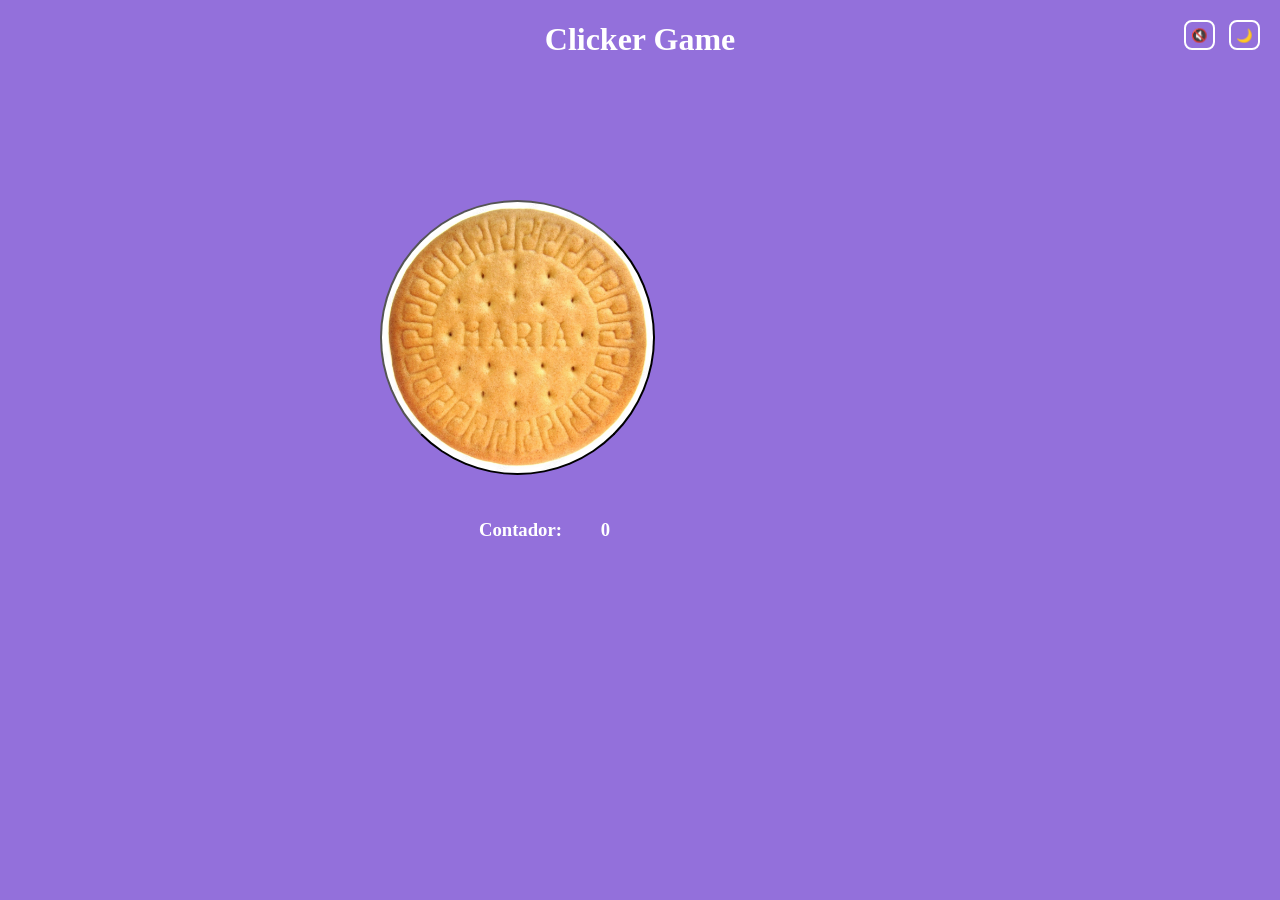
==== clicker.html @ 0813a53a "Juegi beta: clicker" ====
<!DOCTYPE html>          
<html lang="en">
<head>
    <meta charset="UTF-8">
    <meta name="viewport" content="width=device-width, initial-scale=1.0">
    <title>Clicker</title>
    <link rel="stylesheet" href="https://cloudflare.com">
    <link rel="stylesheet" href="styles.css">
    <script src="https://jquery.com"></script>
    <script src="https://cloudflare.com"></script>
    
</head>
<body>
    <audio id="audio" src="pou.mp3" autoplay loop></audio>
    <audio id="audionoti" src="noti.m4a" autoplay loop></audio>
    <div class="notiOculta"></div>
    <h1>Clicker Game</h1>
    <button id="btnmusica">🔇</button>
    <button Id="Dark">🌙</button>
    <button id="Clicker"></button>
    <h3>Contador: </h3>  <h3 id="contador"> 0</h3>

    <script src="funciones.js"></script>
</body>
</html>
---- styles.css ----
body{
    background-color:mediumpurple;
}

h1{
    color:white;
    text-align:center;

}
h3{
position: fixed;
    right:718px;
    top: 500px;
    color:white;
}
#Dark{
    border-radius: 8px;
    background-color:mediumpurple;
    height:30px;
    padding:5px;
    position: fixed;
    right: 20px;
    top: 20px;
    cursor: pointer;
    border: 2px solid white;
}

#btnmusica{
    border-radius: 8px;
    background-color:mediumpurple;
    height:30px;
    padding:5px;
    position: fixed;
    right: 65px;
    top: 20px;
    cursor: pointer;
    border: 2px solid white;
}


#Clicker{
    border-radius: 50%;
    height:275px;
    width:275px;
    position: fixed;
    right:625px;
    top: 200px;
    background-image: url('maria.jpg');
    background-size: cover;
    background-position: center;
    cursor: pointer;
    color:white;
}

#contador{
    position: fixed;
    right:670px;
    top: 500px;
    color:white;
}

.notiOculta{
    text-align: center;
    display: none;
}

.notishow{
    display: flex;
    flex-wrap: wrap;
    align-items: center;
    justify-content: center;
    width: 180px;
    height: 80px;
    background-color: gray;
    position: fixed;
    right: 100px;
    top: 20px;
    color: white;
}

.modooscuro{
    background-color:darkslategray;
}

.modooscuro #Dark{
    background-color:darkslategray;
    
}

.modooscuro #btnmusica{
    background-color:darkslategray;
}
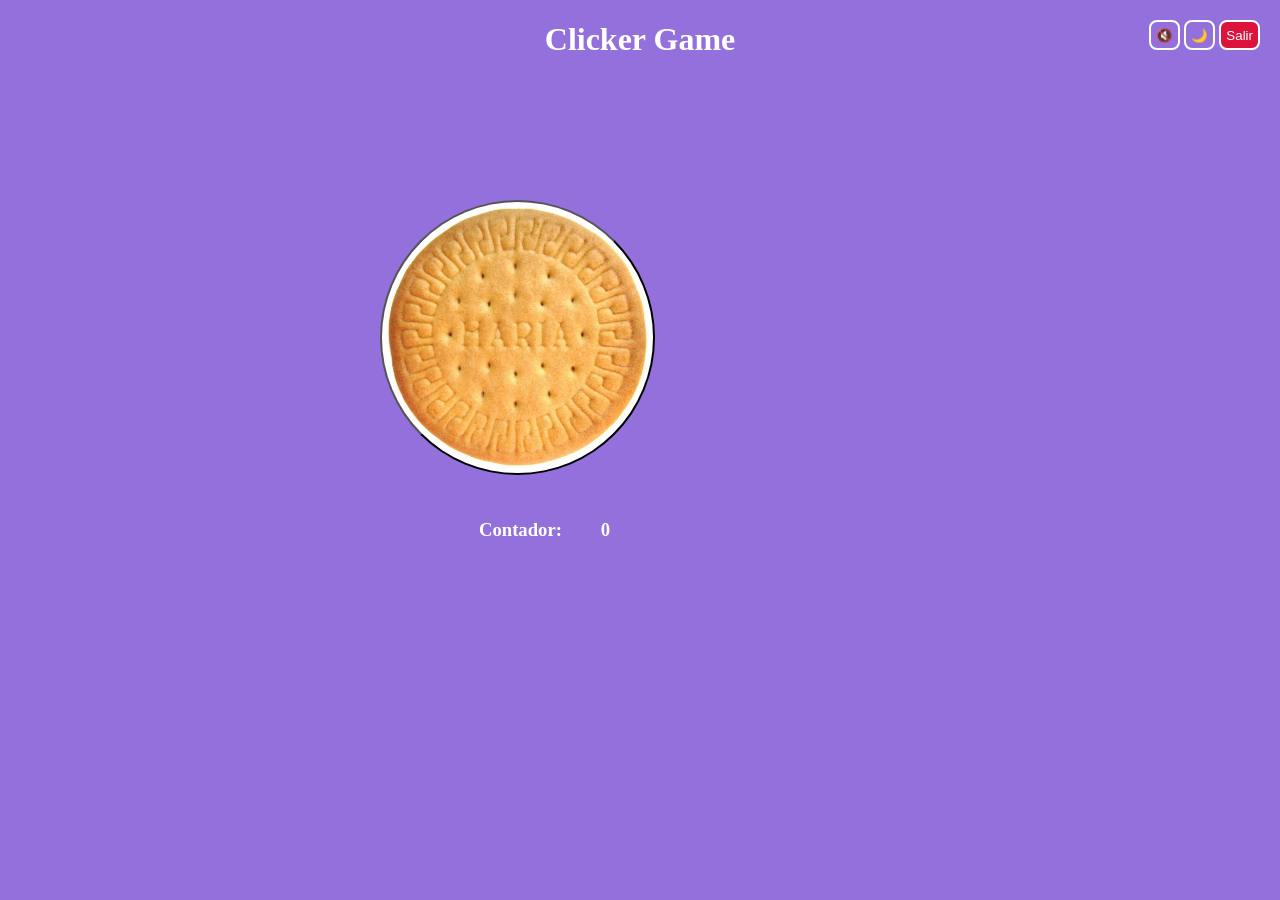
==== commit 14fce16c: "Agragacion de login" ====
--- a/clicker.html
+++ b/clicker.html
@@ -4,19 +4,17 @@
     <meta charset="UTF-8">
     <meta name="viewport" content="width=device-width, initial-scale=1.0">
     <title>Clicker</title>
-    <link rel="stylesheet" href="https://cloudflare.com">
     <link rel="stylesheet" href="styles.css">
-    <script src="https://jquery.com"></script>
-    <script src="https://cloudflare.com"></script>
-    
 </head>
+
 <body>
     <audio id="audio" src="pou.mp3" autoplay loop></audio>
-    <audio id="audionoti" src="noti.m4a" autoplay loop></audio>
     <div class="notiOculta"></div>
     <h1>Clicker Game</h1>
+    
     <button id="btnmusica">🔇</button>
     <button Id="Dark">🌙</button>
+    <button id="exit">Salir</button>
     <button id="Clicker"></button>
     <h3>Contador: </h3>  <h3 id="contador"> 0</h3>
 
--- a/styles.css
+++ b/styles.css
@@ -13,13 +13,26 @@
     top: 500px;
     color:white;
 }
+
+#login{
+    text-align: center;
+    margin-top: 100px;
+    color: white;
+    border: 2px solid white;
+    border-radius: 10px;
+    padding: 20px;
+    width: 300px;
+    margin:100px auto;
+    background-color: gray;
+}
+
 #Dark{
     border-radius: 8px;
     background-color:mediumpurple;
     height:30px;
     padding:5px;
     position: fixed;
-    right: 20px;
+    right: 65px;
     top: 20px;
     cursor: pointer;
     border: 2px solid white;
@@ -31,10 +44,23 @@
     height:30px;
     padding:5px;
     position: fixed;
-    right: 65px;
+    right: 100px;
     top: 20px;
     cursor: pointer;
     border: 2px solid white;
+}
+
+#exit{
+    border-radius: 8px;
+    background-color:crimson;
+    height:30px;
+    padding:5px;
+    position: fixed;
+    right: 20px;
+    top: 20px;
+    cursor: pointer;
+    border: 2px solid white;
+    color:white;
 }
 
 
@@ -59,7 +85,7 @@
     color:white;
 }
 
-.notiOculta{
+.notiOculta {
     text-align: center;
     display: none;
 }
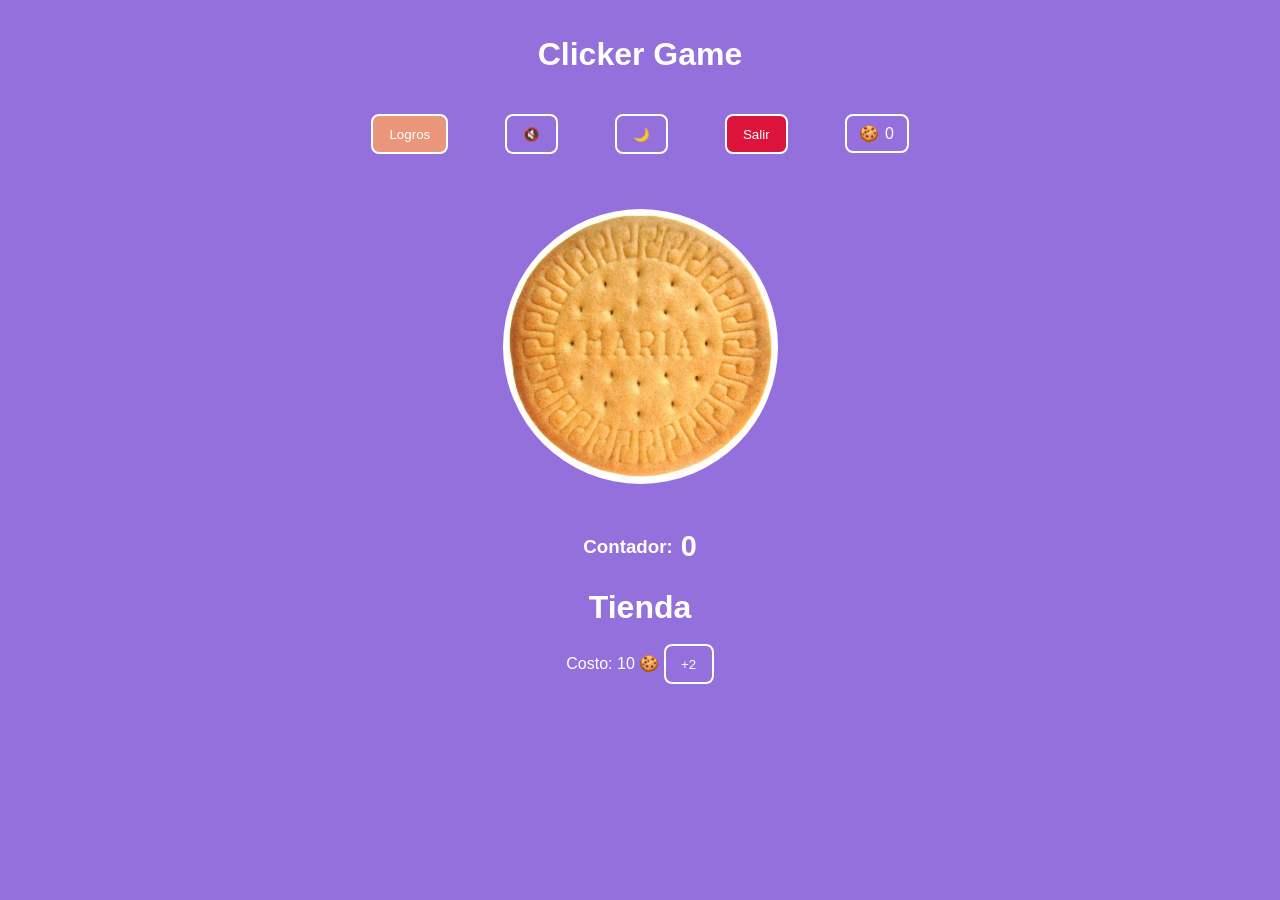
==== commit e0df0036: "Mejoras" ====
--- a/clicker.html
+++ b/clicker.html
@@ -10,13 +10,31 @@
 <body>
     <audio id="audio" src="pou.mp3" autoplay loop></audio>
     <div class="notiOculta"></div>
-    <h1>Clicker Game</h1>
-    
-    <button id="btnmusica">🔇</button>
-    <button Id="Dark">🌙</button>
-    <button id="exit">Salir</button>
-    <button id="Clicker"></button>
-    <h3>Contador: </h3>  <h3 id="contador"> 0</h3>
+    <main id="app">
+        <h1>Clicker Game</h1>
+        <div id="topbar">
+            <button id="Logros">Logros</button>
+            <button id="btnmusica">🔇</button>
+            <button id="Dark">🌙</button>
+            <button id="exit">Salir</button>
+
+            <div id="ContadorGalletas">
+            <p1>🍪</p1>
+            <p1 id="CantidadGalletas"> 0</p1>
+            </div>
+
+        </div>
+        <button id="Clicker"></button>
+        <div id="contadorWrap">
+            <h3>Contador:</h3>
+            <h3 id="contador">0</h3>
+        </div>
+        <div id="tienda">
+            <h1>Tienda</h1><br>
+            <p1>Costo: 10 🍪</p1>
+            <button id="puntocinco" <span title="Tus clicks van de 2 en 2"></span>+2</button>
+        </div>
+    </main>
 
     <script src="funciones.js"></script>
 </body>
--- a/styles.css
+++ b/styles.css
@@ -1,88 +1,159 @@
 body{
-    background-color:mediumpurple;
+    background-color: mediumpurple;
+    margin: 0;
+    min-height: 100vh;
+    display: flex;
+    flex-direction: column;
+    align-items: center;
+    justify-content: flex-start;
+    padding: 36px 16px 24px;
+    box-sizing: border-box;
+    color: white;
+    font-family: Arial, sans-serif;
+}
+
+#app{
+    width: min(100%, 780px);
+    display: flex;
+    flex-direction: column;
+    align-items: center;
+    gap: 26px;
 }
 
 h1{
-    color:white;
-    text-align:center;
-
-}
+    color: white;
+    text-align: center;
+    margin: 0;
+}
+
 h3{
-position: fixed;
-    right:718px;
-    top: 500px;
-    color:white;
+    color: white;
+    margin: 0;
+}
+
+#topbar{
+    width: min(100%, 580px);
+    display: flex;
+    flex-wrap: wrap;
+    justify-content: center;
+    gap: 14px;
+    margin-bottom: 4px;
 }
 
 #login{
     text-align: center;
-    margin-top: 100px;
     color: white;
     border: 2px solid white;
     border-radius: 10px;
     padding: 20px;
-    width: 300px;
-    margin:100px auto;
+    width: min(350px, 100%);
+    margin: 150px auto;
     background-color: gray;
 }
 
-#Dark{
+#puntocinco{
+    color: white;
+    border: 2px solid white;
     border-radius: 8px;
-    background-color:mediumpurple;
-    height:30px;
-    padding:5px;
-    position: fixed;
-    right: 65px;
-    top: 20px;
+    width: 50px;
+    height: 40px;
     cursor: pointer;
-    border: 2px solid white;
-}
-
-#btnmusica{
+    
+}
+
+button:active{
+    opacity: 0.8;
+}
+
+#ContadorGalletas{
+    display: flex;
+    width: 60px;
+    height: 35px;
     border-radius: 8px;
-    background-color:mediumpurple;
-    height:30px;
-    padding:5px;
-    position: fixed;
-    right: 100px;
-    top: 20px;
+    border: 2px solid white;
+    justify-content: center;
+    align-items: center;
+    gap: 6px;
+    margin: 15px auto;
+    
+}
+
+#Logros,
+#Dark,
+#btnmusica,
+#exit,
+#regresar
+
+{
+    border-radius: 8px;
+    height: 40px;
+    padding: 10px 16px;
     cursor: pointer;
     border: 2px solid white;
+    color: white;
+    position: static;
+    margin: 15px auto;
+}
+
+#logrosButtons{
+    display: flex;
+    flex-wrap: wrap;
+    justify-content: center;
+    gap: 20px;
+    margin-bottom: 15px;
+    margin-top: 15px;
+}
+
+#logrosButtons button{
+    margin: 0;
+}
+
+#Logros{
+    background-color: darksalmon;
+}
+
+#Dark,
+#btnmusica,
+#regresar,
+#puntocinco{
+    background-color: mediumpurple;
 }
 
 #exit{
-    border-radius: 8px;
-    background-color:crimson;
-    height:30px;
-    padding:5px;
-    position: fixed;
-    right: 20px;
-    top: 20px;
-    cursor: pointer;
-    border: 2px solid white;
-    color:white;
-}
-
+    background-color: crimson;
+}
 
 #Clicker{
     border-radius: 50%;
-    height:275px;
-    width:275px;
-    position: fixed;
-    right:625px;
-    top: 200px;
+    height: min(275px, 60vw);
+    width: min(275px, 60vw);
+    max-width: 275px;
+    max-height: 275px;
     background-image: url('maria.jpg');
     background-size: cover;
     background-position: center;
     cursor: pointer;
-    color:white;
+    color: white;
+    border: none;
+    margin: 10px 0 16px;
+}
+
+#contadorWrap{
+    display: flex;
+    align-items: center;
+    justify-content: center;
+    gap: 8px;
+    margin-top: 4px;
 }
 
 #contador{
-    position: fixed;
-    right:670px;
-    top: 500px;
-    color:white;
+    color: white;
+    font-size: clamp(1.2rem, 3vw, 1.8rem);
+}
+
+#logs{
+    color: white;
+    font-size: 20px;
 }
 
 .notiOculta {
@@ -95,24 +166,61 @@
     flex-wrap: wrap;
     align-items: center;
     justify-content: center;
-    width: 180px;
-    height: 80px;
+    width: min(220px, calc(100vw - 32px));
+    min-height: 80px;
     background-color: gray;
     position: fixed;
-    right: 100px;
+    left: 50%;
     top: 20px;
-    color: white;
+    transform: translateX(-50%);
+    color: white;
+    border-radius: 10px;
+    padding: 10px;
+    z-index: 1000;
 }
 
 .modooscuro{
-    background-color:darkslategray;
-}
-
-.modooscuro #Dark{
-    background-color:darkslategray;
-    
-}
-
-.modooscuro #btnmusica{
-    background-color:darkslategray;
+    background-color: darkslategray;
+}
+
+.modooscuro #Dark,
+.modooscuro #btnmusica,
+.modooscuro #regresar,
+.modooscuro #puntocinco{
+    background-color: darkslategray;
+}
+
+.modooscuro #Logros{
+    background-color: gold;
+    color: black;
+}
+
+@media (max-width: 600px) {
+    body {
+        justify-content: flex-start;
+        padding-top: 24px;
+    }
+
+    h1 {
+        font-size: 1.6rem;
+    }
+
+    #topbar {
+        width: 100%;
+        gap: 8px;
+    }
+
+    #Logros,
+    #Dark,
+    #btnmusica,
+    #exit,
+    #regresar {
+        height: 38px;
+        font-size: 0.95rem;
+    }
+
+    #Clicker {
+        height: min(220px, 70vw);
+        width: min(220px, 70vw);
+    }
 }
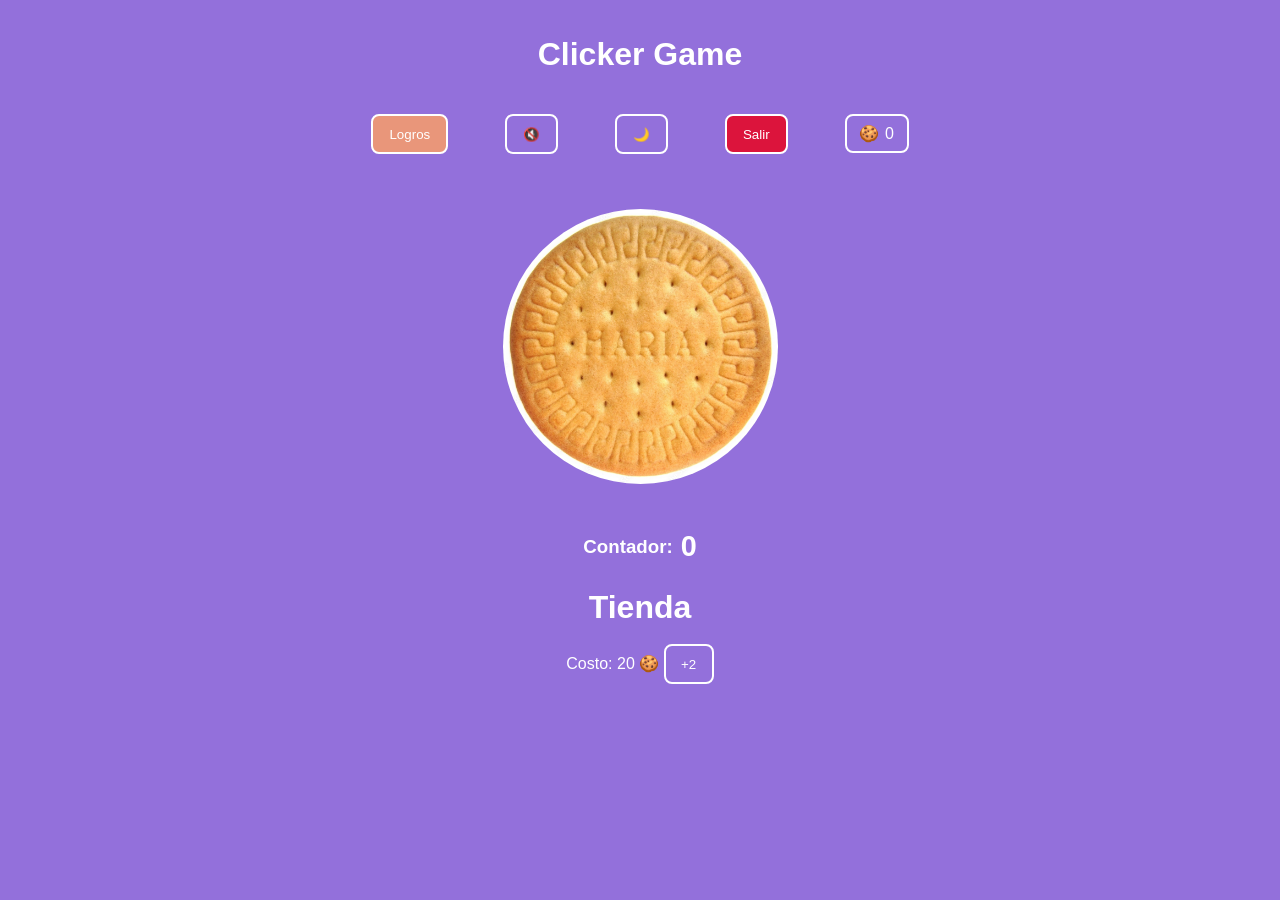
==== commit 6993ee06: "Mejoras" ====
--- a/clicker.html
+++ b/clicker.html
@@ -31,7 +31,7 @@
         </div>
         <div id="tienda">
             <h1>Tienda</h1><br>
-            <p1>Costo: 10 🍪</p1>
+            <p1>Costo: 20 🍪</p1>
             <button id="puntocinco" <span title="Tus clicks van de 2 en 2"></span>+2</button>
         </div>
     </main>
